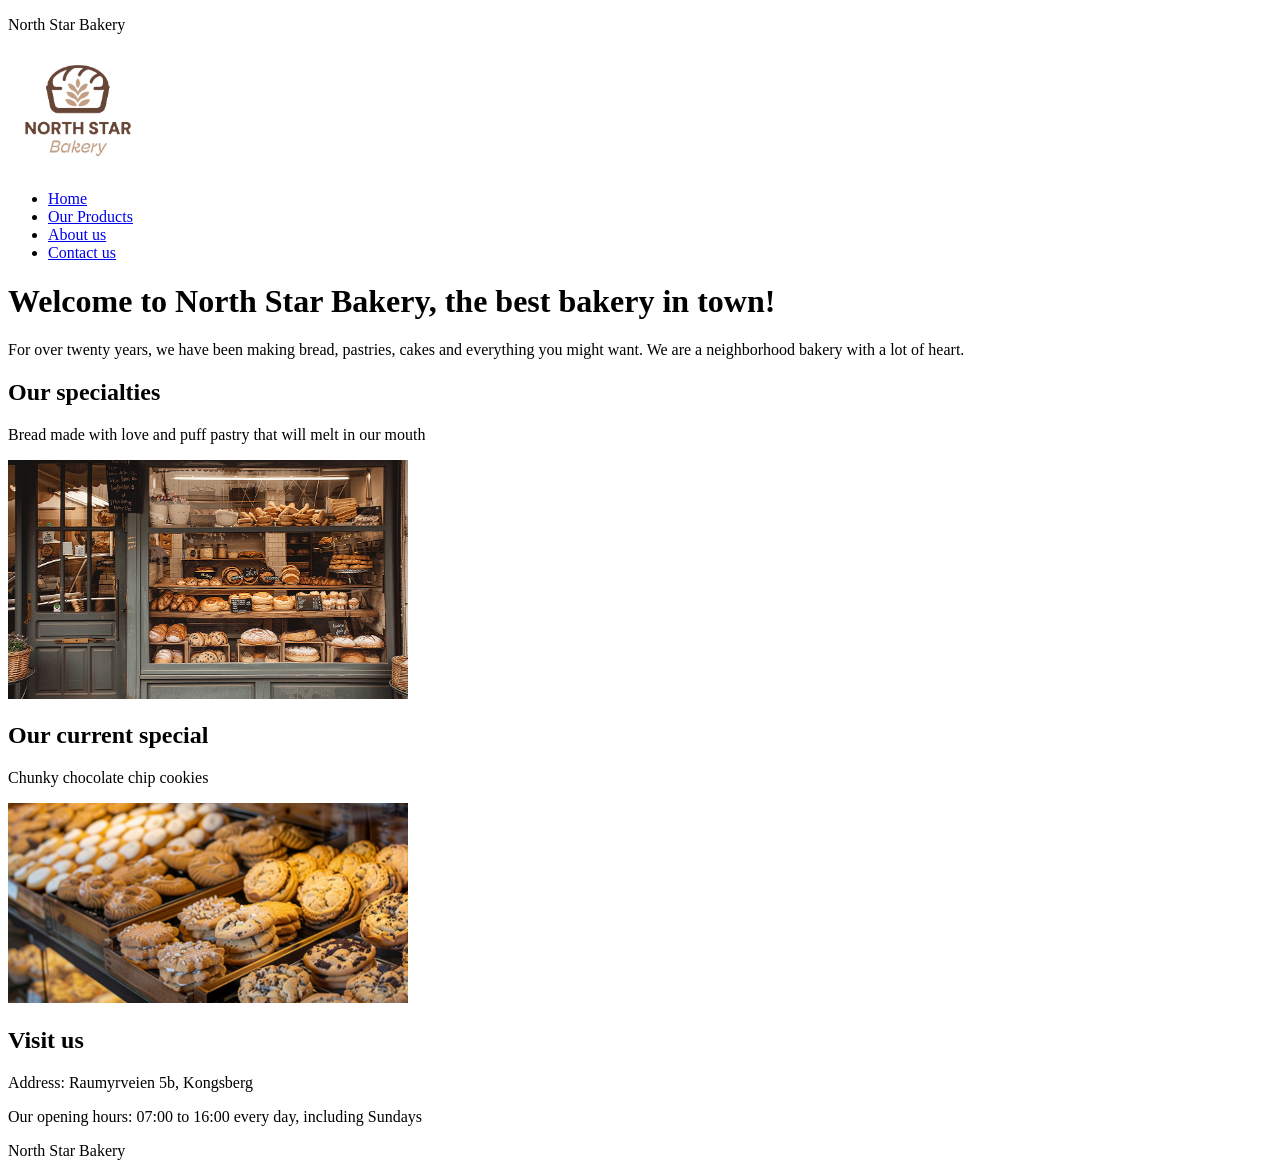
==== index.html @ dcabb582 "Add files via upload" ====
<!DOCTYPE html>
<html lang="en">
<head>
  <meta name="viewport" content="width=device-width, initial-scale=1.0">
  <title>North Star Bakery - Best bakery in town!</title>
</head>
<body>
  <header>
    <p>North Star Bakery</p>
    <img src="bakery-logo_c.png" alt="The bakery logo showing a loaf of bread" width="140">
    <nav aria-label="Main navigation">
      <ul>
        <li><a href="index.html">Home</a></li>
        <li><a href="products.html">Our Products</a></li>
        <li><a href="about.html">About us</a></li>
        <li><a href="contact.html">Contact us</a></li>
      </ul>
    </nav>
  </header>
  <main>
    <h1>Welcome to North Star Bakery, the best bakery in town!</h1>
    <p>For over twenty years, we have been making bread, pastries, cakes and everything you might want. We are a neighborhood bakery with a lot of heart.</p>
    <h2>Our specialties</h2>
    <p>Bread made with love and puff pastry that will melt in our mouth</p>
    <img src="bakery-storefront_c.png" alt="The bakery storefront displaying baked goods" width="400">
    <h2>Our current special</h2>
    <p>Chunky chocolate chip cookies</p>
    <picture>
      <source media="(max-width: 600px)" srcset="bakery-feature-small_c.png">
      <img src="bakery-feature-large_c.png" alt="Trays of cookies and pastries on display" width="400">
    </picture>
    <h2>Visit us</h2>
    <p>Address: Raumyrveien 5b, Kongsberg</p>
    <p>Our opening hours: 07:00 to 16:00 every day, including Sundays</p>
  </main>
  <footer>
    <p> North Star Bakery </p>
  </footer>
</body>
</html>
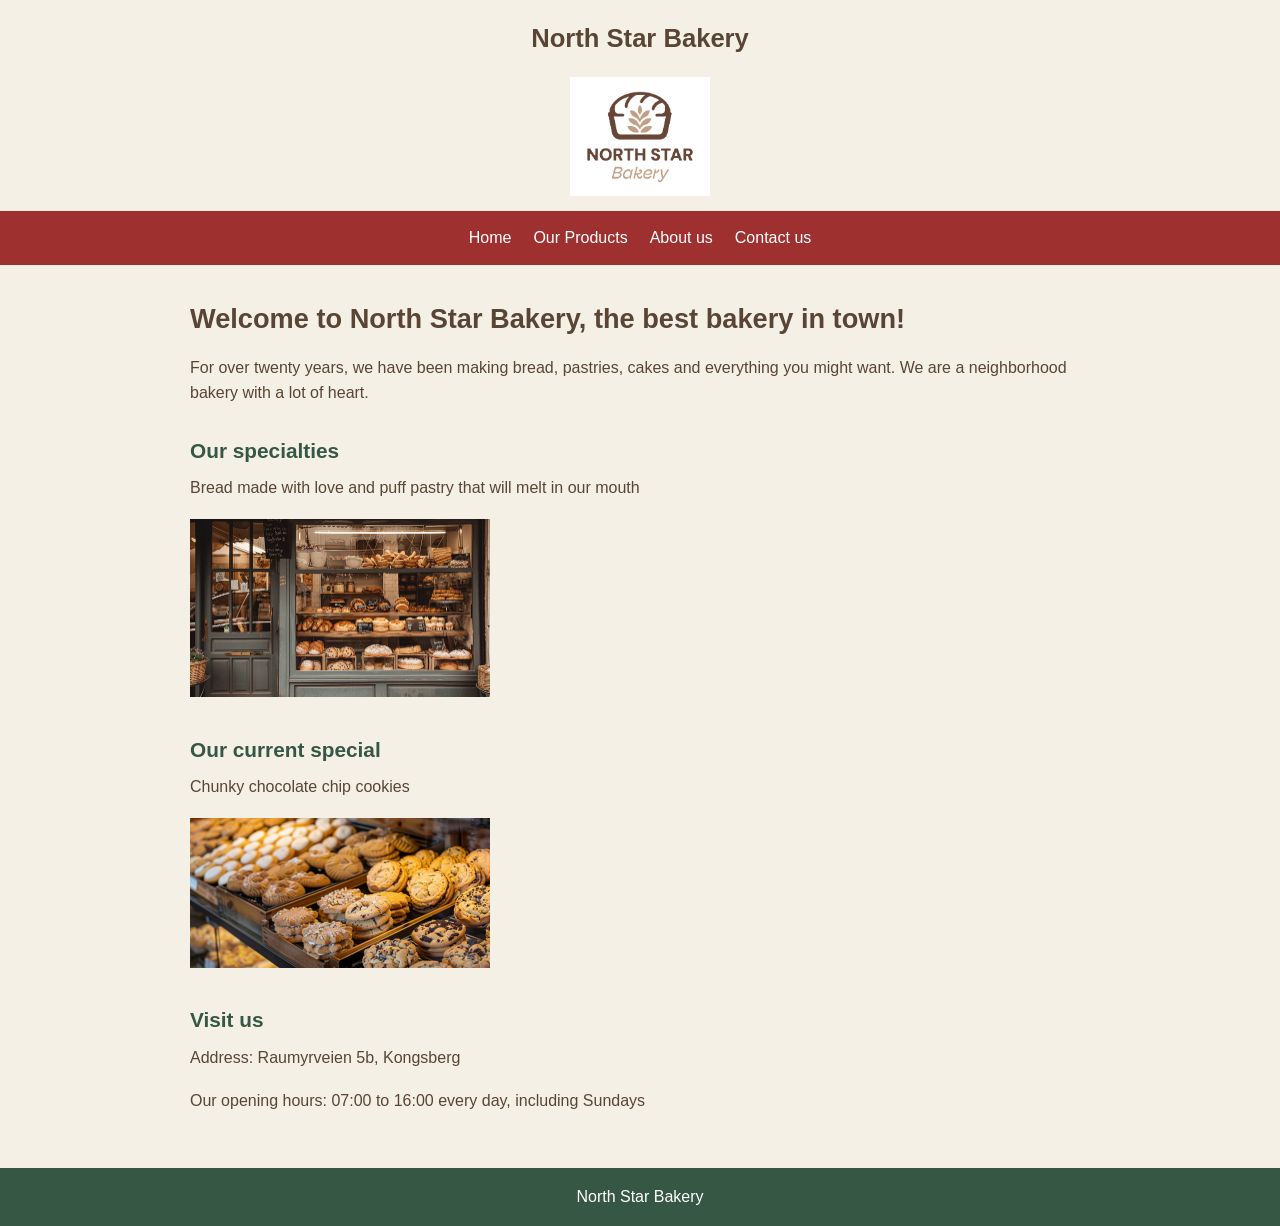
==== commit 5202230a: "Add files via upload Next step on the project" ====
--- a/index.html
+++ b/index.html
@@ -1,6 +1,8 @@
 <!DOCTYPE html>
 <html lang="en">
 <head>
+  <meta charset="UTF-8">
+  <link rel="stylesheet" href="style.css">
   <meta name="viewport" content="width=device-width, initial-scale=1.0">
   <title>North Star Bakery - Best bakery in town!</title>
 </head>
--- a/style.css
+++ b/style.css
@@ -0,0 +1,183 @@
+/* North Star Bakery basic website styling */
+body {
+  margin: 0;
+  background-color: #F5F0E6;
+  color: #594535;
+  font-family: Verdana, sans-serif;
+  line-height: 1.6;
+}
+
+header {
+  text-align: center;
+}
+
+header > p {
+  font-size: 1.6rem;
+  font-weight: bold;
+  margin: 18px 0;
+}
+
+header > img {
+  display: block;
+  margin: 0 auto 15px;
+}
+
+nav {
+  background-color: #9E3030;
+}
+
+nav ul {
+  display: flex;
+  flex-wrap: wrap;
+  justify-content: center;
+  gap: 10px 22px;
+  list-style: none;
+  margin: 0;
+  padding: 14px;
+}
+
+nav a {
+  color: #FFFFFF;
+  text-decoration: none;
+}
+
+nav a:hover, nav a:focus {
+  text-decoration: underline;
+}
+
+main {
+  max-width: 900px;
+  margin: 0 auto;
+  padding: 24px 18px;
+}
+
+h1 {
+  font-size: 1.7rem;
+  line-height: 1.3;
+  margin-top: 0;
+}
+
+h2 {
+  color: #355744;
+  font-size: 1.3rem;
+  margin: 28px 0 8px;
+}
+
+p {
+  margin: 8px 0 18px;
+}
+
+main img {
+  max-width: 100%;
+  width: auto;
+  height: auto;
+  max-height: none;
+}
+
+picture img, main > img, figure img {
+  max-width: 300px;
+}
+
+figure {
+  margin: 24px 0;
+}
+
+figcaption {
+  font-size: 0.9rem;
+}
+
+form {
+  max-width: 500px;
+}
+
+label {
+  display: block;
+  margin-bottom: 5px;
+}
+
+input, select, textarea {
+  box-sizing: border-box;
+  width: 100%;
+  max-width: 100%;
+  padding: 9px;
+  font: inherit;
+  border: 1px solid #594535;
+  background-color: #FFFFFF;
+}
+
+fieldset {
+  border: 1px solid #594535;
+  margin: 18px 0;
+  padding: 12px;
+}
+
+button {
+  background-color: #355744;
+  color: #FFFFFF;
+  border: 0;
+  padding: 10px 20px;
+  font: inherit;
+  cursor: pointer;
+}
+
+footer {
+  background-color: #355744;
+  color: #FFFFFF;
+  text-align: center;
+  padding: 16px;
+}
+
+footer p {
+  margin: 0;
+}
+
+/* On small screens, product sections are stacked. */
+.product-list {
+  display: flex;
+  flex-direction: column;
+  gap: 8px;
+}
+
+/* On larger screens, product sections sit side by side. */
+@media (min-width: 700px) {
+  main {
+    padding: 36px 28px;
+  }
+
+  .product-list {
+    flex-direction: row;
+    gap: 24px;
+  }
+
+  .product-list section {
+    flex: 1;
+    min-width: 0;
+  }
+}
+
+/* The favorite controls use our regular colors. */
+.favorite-feature {
+  max-width: 500px;
+  margin-top: 28px;
+}
+
+.favorite-feature button {
+  display: block;
+  margin-top: 12px;
+}
+
+/* Keep error messages near their fields. */
+.error {
+  display: block;
+  color: #9E3030;
+  font-size: 0.9rem;
+  margin-top: 4px;
+}
+
+.error:empty {
+  display: none;
+}
+
+#favorite-message, #form-message {
+  font-weight: bold;
+}
